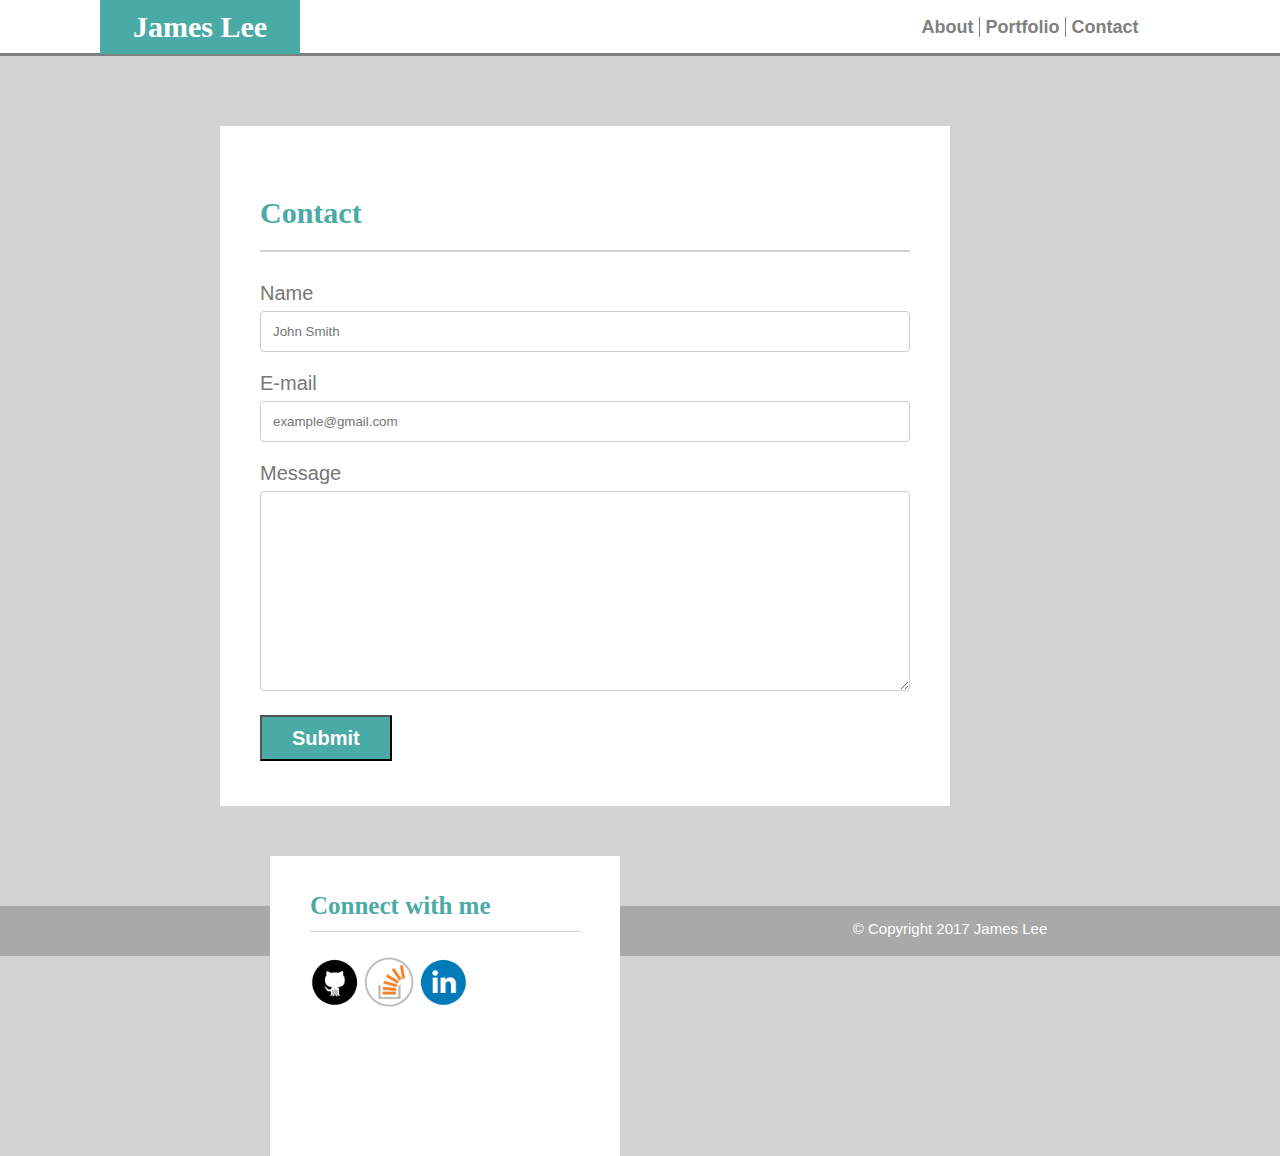
==== contact.html @ 80f68ac8 "contact page done" ====
<!DOCTYPE html>
<html>

<head>
	<title>James Lee Bio</title>
    <meta charset="UTF-8">
    <link rel="stylesheet" type="text/css" href="reset.css">
    <link rel="stylesheet" type="text/css" href="assets/css/style.css">
</head>

<body>

	<header>
		<div id="name" style="display: inline-block; float: left;">
			<p id=jameslee>James Lee</p>
		</div>

		<div class="header-right" style="float: right;">
			<div id="links">
			<a id="r-header1" href="index.html">About</a>
			<a id="r-header2" href="portfolio.html">Portfolio</a>
			<a id="r-header3" href="contact.html">Contact</a>
			</div>
		</div>
	</header>

	<div class="content">
	<div class="content-inside">
		<div class="box1">
			<section class="about" style= "float: left;">

			<!--CONTACT FORM-->
				<p id="box1header">Contact</p>
				<div class="contactform">
					<form action="/action_page.php"> <!--where the input goes-->
						<label for="formname">Name</label>
						<input type="text" id="formname" name="formname" placeholder="John Smith">

						<label for="e-mail">E-mail</label>
						<input type="text" id="e-mail" name="e-mail" placeholder="example@gmail.com">

						<label for="message">Message</label>
						<textarea id="message" name="message" placeholder="" style= "height:200px">
						</textarea>

						<input type="submit" value="Submit">

					</form>
				</div>
			<!--CONTACT FORM-->

			</section>

			<div class="sidebar">
				<p id= "contactme">Connect with me</p>
				<a href="https://github.com/jongkooklee">
					<img src="assets/images/github.png" style= "width: 50px">
				</a>
				<a href="https://stackoverflow.com/users/8586597/james-lee">
					<img src="assets/images/stackoverflow.png" style= "width: 50px">
				</a>
				<a href="https://www.linkedin.com/in/jongkooklee91/">
					<img src="assets/images/linkedin.png" style= "width: 50px">
				</a>

			</div>
		</div>
	</div>
	</div>
	<footer class="footer">© Copyright 2017 James Lee </footer>	
<!--FOOTER WONT STICK -->
</body>


</html>
---- assets/css/style.css ----
html, body {
  height: 100%;
  margin: 0;
  background-color: lightgray;
/* WHY WONT BACKGROUND IMAGE WORK?
background-image: url("assets/images/darkness");*/
}

.content {
	min-height: 100%;
}

.content-inside {
	padding:20px;
	padding-bottom: 50px;
}

.footer {
	height: 50px;
	margin-top: -50px;
	text-align: center;
	color: white;
	background-color: darkgrey;
	font-family: "Arial";
	font-size: 15px;
	line-height: 3;
/*	border-top: 3px #4aaaa5;

DOESNT WORK*/}

header {
	background-color: #ffffff;
	height: 53px;
	border-bottom: 3px solid gray;
}

.box1 p {
	font-family:"Arial",Helvetica, sans-serif;
	font-size: 20px;
	color:#777777;
}

.box1 {
	margin-left: 200px;
	margin-right: 200px;
}

.about {
	width: 650px;
	background-color:white;
	padding: 40px;
	margin-top: 50px;
	height: 600px;
}

#box1header {
	text-align: left;
	color: #4aaaa5;
	font-size: 30px;
	font-family: "Georgia", Times, Times New Roman, serif;
	font-weight: bold;
	border-bottom: 2px solid lightgray;
	padding-bottom: 20px;
}

.sidebar {
	width: 270px;
	height: 300px;
	float: left;
	padding-left: 40px;
	padding-right: 40px;
	margin-top: 50px;
	margin-left: 50px;
	background-color: white;
}

#name {
  width: 200px;
  background-color: #4aaaa5;
  font-family: "Georgia", Times, Times New Roman, serif;
  font-weight: bold;
  font-size: 30px;
  text-align: center;
  margin-left: 100px;
}

#jameslee {
	color: white;
	margin: 10px;
}

.header-right {
	height: 55px;
	width: 300px;
	margin-right: 100px;
}

#r-header1 {
	border-right: 1px solid gray;
	padding-right: 6px;
}

#r-header2 {
	border-right: 1px solid gray;
	padding-right: 6px;
}

#links {
	text-align: center;
	height: 53px;
	line-height: 3;
	background-color: white;
	margin: auto;
	font-family: "Arial", Helvetica, sans-serif;
	font-weight: bold;
	font-size: 18px;
}

#contactme {
	border-bottom: 1px solid lightgray;
	font-size: 25px;
	font-family: "Georgia", Times, Times New Roman, serif;
	font-weight: bold;
	color:#4aaaa5;
	line-height: 2;
}

.container {
  min-height: 100%;
  top-margin: 50px;
  left-margin: 100px;
  right-margin: 100px;
}

a:link {
	color: gray;
	text-decoration: none;
}

a:visited {
	color: gray;
	text-decoration: none;
}

a:hover {
	color: black;
}

/*CONTACT FORM CSS*/

input[type=text], select, textarea {
	width: 100%;
	padding: 12px;
	border: 1px solid #ccc;
	border-radius: 4px;
	box-sizing: border-box;
	margin-top: 6px;
	margin-bottom: 20px;
	resize: vertical;
}

input[type=submit] {
	background-color: #4aaaa5;
	font-family: "Arial", sans-serif;
	font-weight: bold;
	font-size: 20px;
	color: white;
	line-height: 2;
	padding-right: 30px;
	padding-left: 30px;

}

input[type=submit]:hover {
	background-color: white;
}

input[type=submit]:active {
	background-color: darkgrey
}

label {
	font-family:"Arial",Helvetica, sans-serif;
	font-size: 20px;
	color:#777777;
}
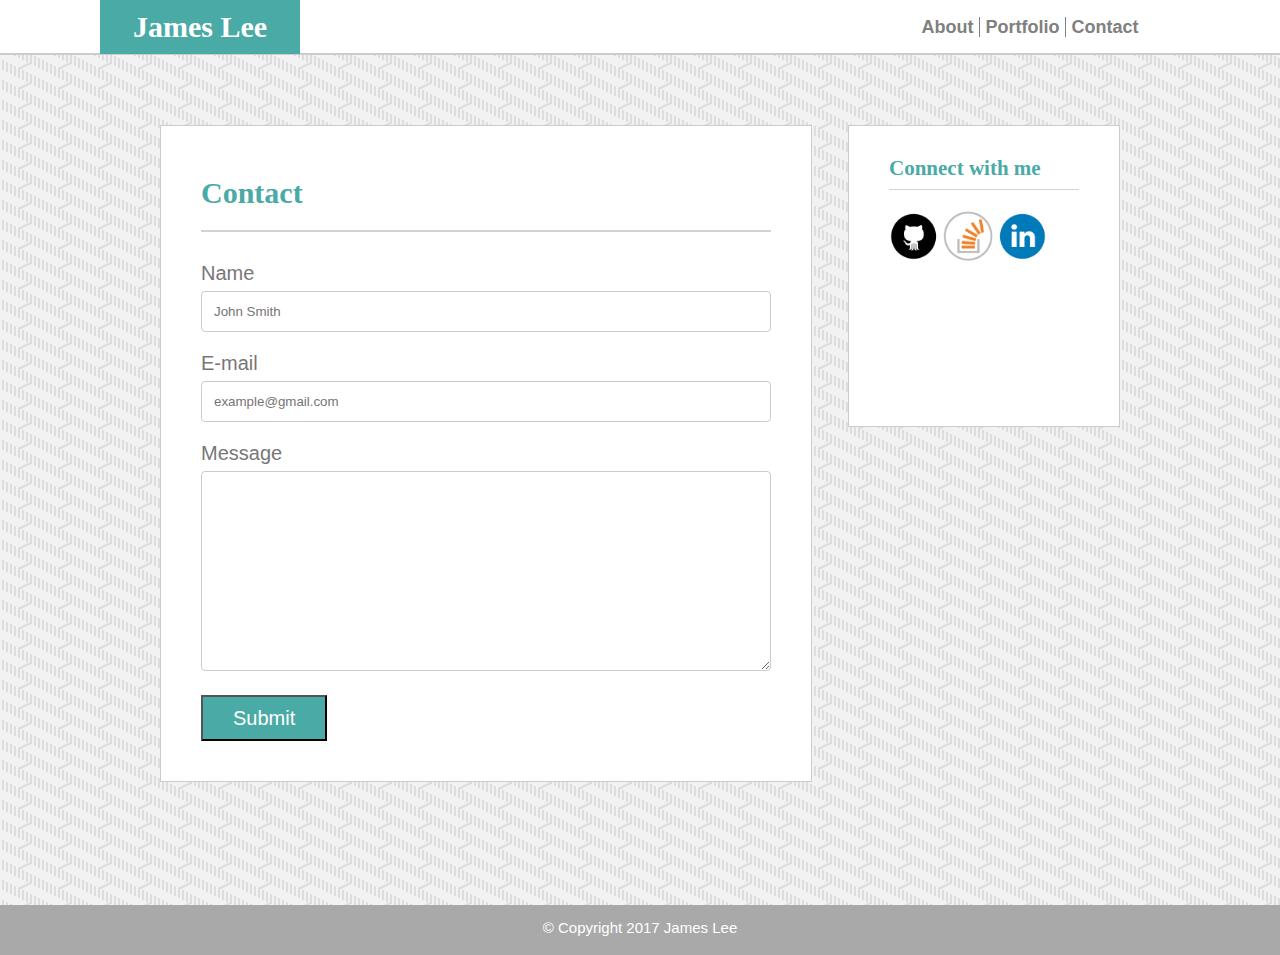
==== commit e5ba0798: "90% done - need finishing touches" ====
--- a/contact.html
+++ b/contact.html
@@ -40,9 +40,8 @@
 						<input type="text" id="e-mail" name="e-mail" placeholder="example@gmail.com">
 
 						<label for="message">Message</label>
-						<textarea id="message" name="message" placeholder="" style= "height:200px">
-						</textarea>
-
+						<textarea id="message" name="message" style= "height:200px"></textarea>
+						
 						<input type="submit" value="Submit">
 
 					</form>
@@ -67,6 +66,8 @@
 		</div>
 	</div>
 	</div>
+	
+<!--FOOTER WONT STICK -->
 	<footer class="footer">© Copyright 2017 James Lee </footer>	
 <!--FOOTER WONT STICK -->
 </body>
--- a/assets/css/style.css
+++ b/assets/css/style.css
@@ -1,9 +1,7 @@
 html, body {
   height: 100%;
   margin: 0;
-  background-color: lightgray;
-/* WHY WONT BACKGROUND IMAGE WORK?
-background-image: url("assets/images/darkness");*/
+  background-image: url("../images/steps.png");
 }
 
 .content {
@@ -31,7 +29,7 @@
 header {
 	background-color: #ffffff;
 	height: 53px;
-	border-bottom: 3px solid gray;
+	border-bottom: 2px solid #cccccc;
 }
 
 .box1 p {
@@ -41,16 +39,17 @@
 }
 
 .box1 {
-	margin-left: 200px;
-	margin-right: 200px;
+	width: 960px;
+	margin: auto;
 }
 
 .about {
-	width: 650px;
+	width: 570px;
 	background-color:white;
-	padding: 40px;
+	padding: 20px 40px 40px 40px;
 	margin-top: 50px;
-	height: 600px;
+	height: 100%;
+	border: 1px solid #ccc;
 }
 
 #box1header {
@@ -63,15 +62,17 @@
 	padding-bottom: 20px;
 }
 
+/*HOW DO YOU AUTO-DISTRIBUTE IMAGES HORIZONTALLY?*/
+
 .sidebar {
-	width: 270px;
+	width: 190px;
 	height: 300px;
-	float: left;
+	float: right;
 	padding-left: 40px;
 	padding-right: 40px;
 	margin-top: 50px;
-	margin-left: 50px;
 	background-color: white;
+	border: 1px solid #ccc;
 }
 
 #name {
@@ -118,7 +119,7 @@
 
 #contactme {
 	border-bottom: 1px solid lightgray;
-	font-size: 25px;
+	font-size: 21px;
 	font-family: "Georgia", Times, Times New Roman, serif;
 	font-weight: bold;
 	color:#4aaaa5;
@@ -162,7 +163,6 @@
 input[type=submit] {
 	background-color: #4aaaa5;
 	font-family: "Arial", sans-serif;
-	font-weight: bold;
 	font-size: 20px;
 	color: white;
 	line-height: 2;
@@ -183,4 +183,20 @@
 	font-family:"Arial",Helvetica, sans-serif;
 	font-size: 20px;
 	color:#777777;
+}
+/*CONTACT FORM CSS*/
+
+/*IS THERE A WAY TO AUTO-CENTER EVERYTHING?*/
+
+
+p.portfoliotext {
+	width: 260px;
+	font-family: "Georgia", Times, Times New Roman, serif;
+	font-size: 20px;
+	color:white;
+	background-color: #4aaaa5;
+	text-align: center;
+	line-height: 2;
+	position: relative;
+	bottom: 90px;
 }